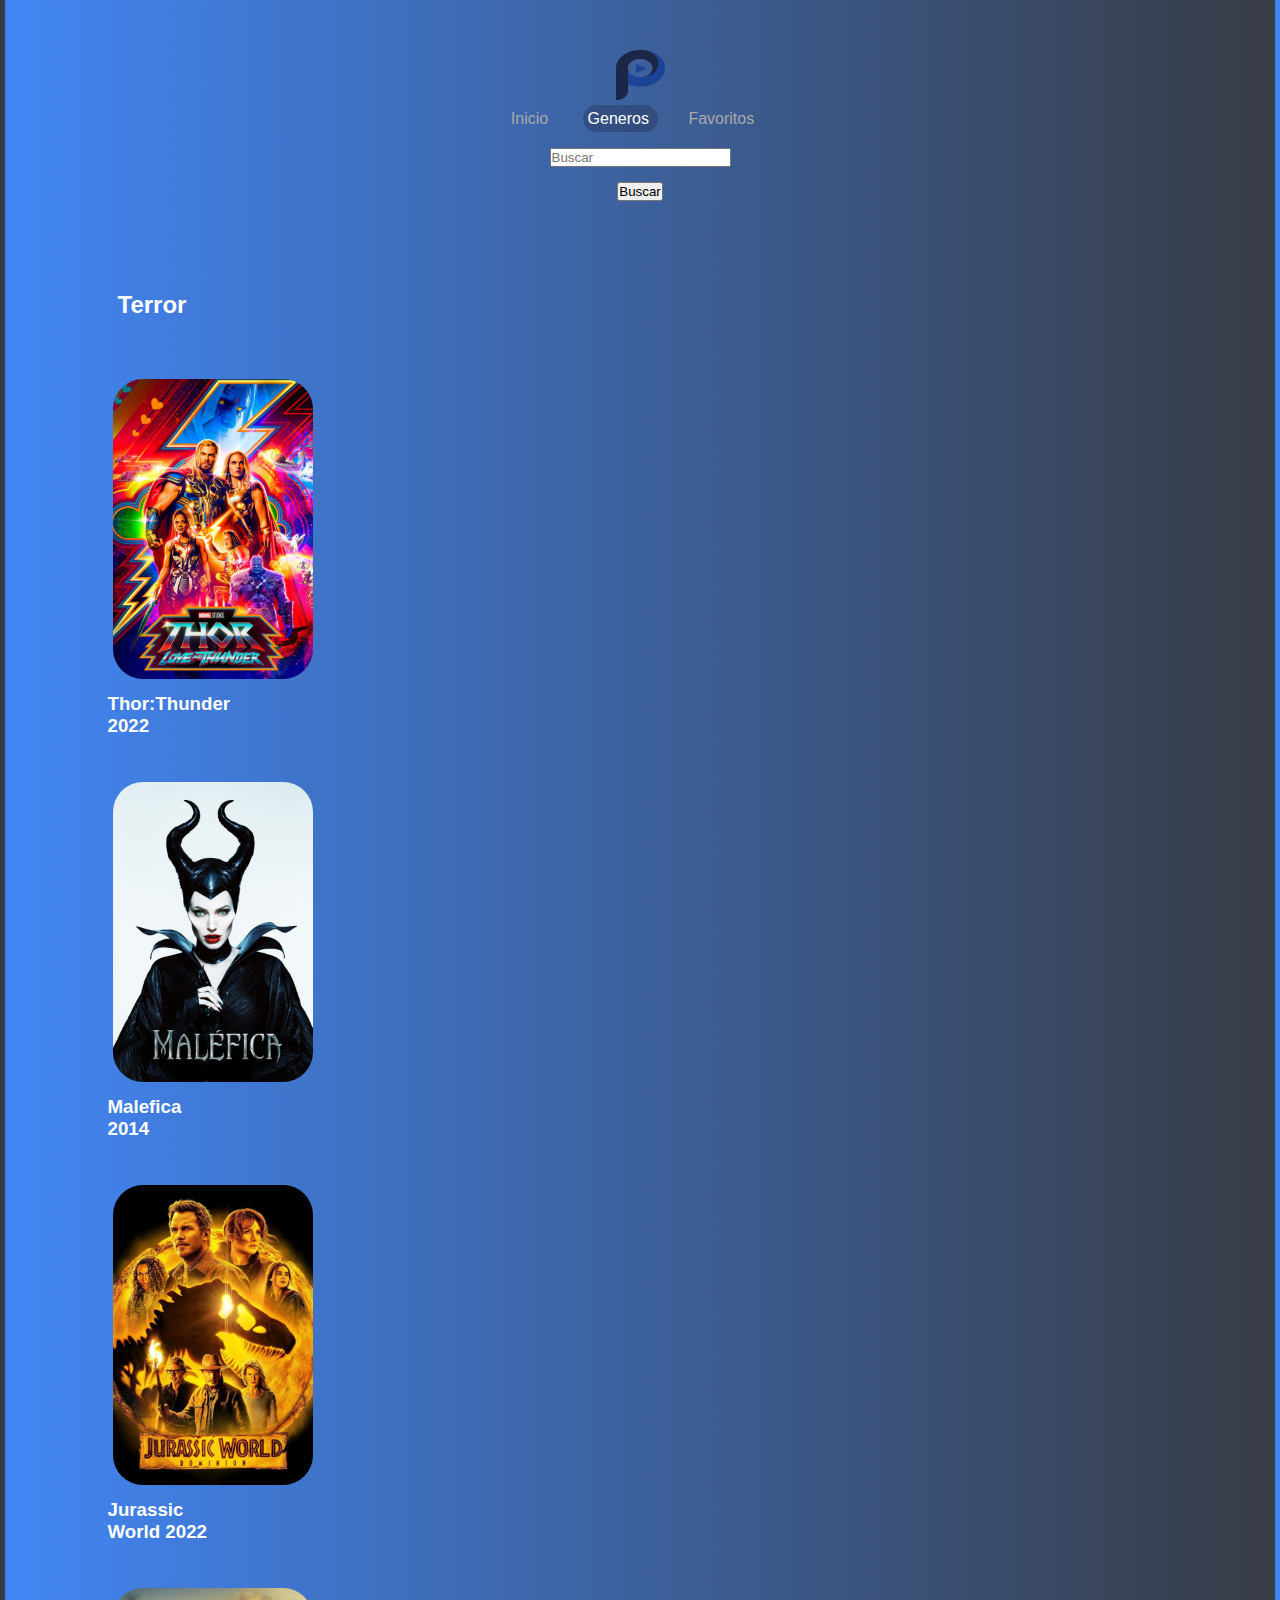
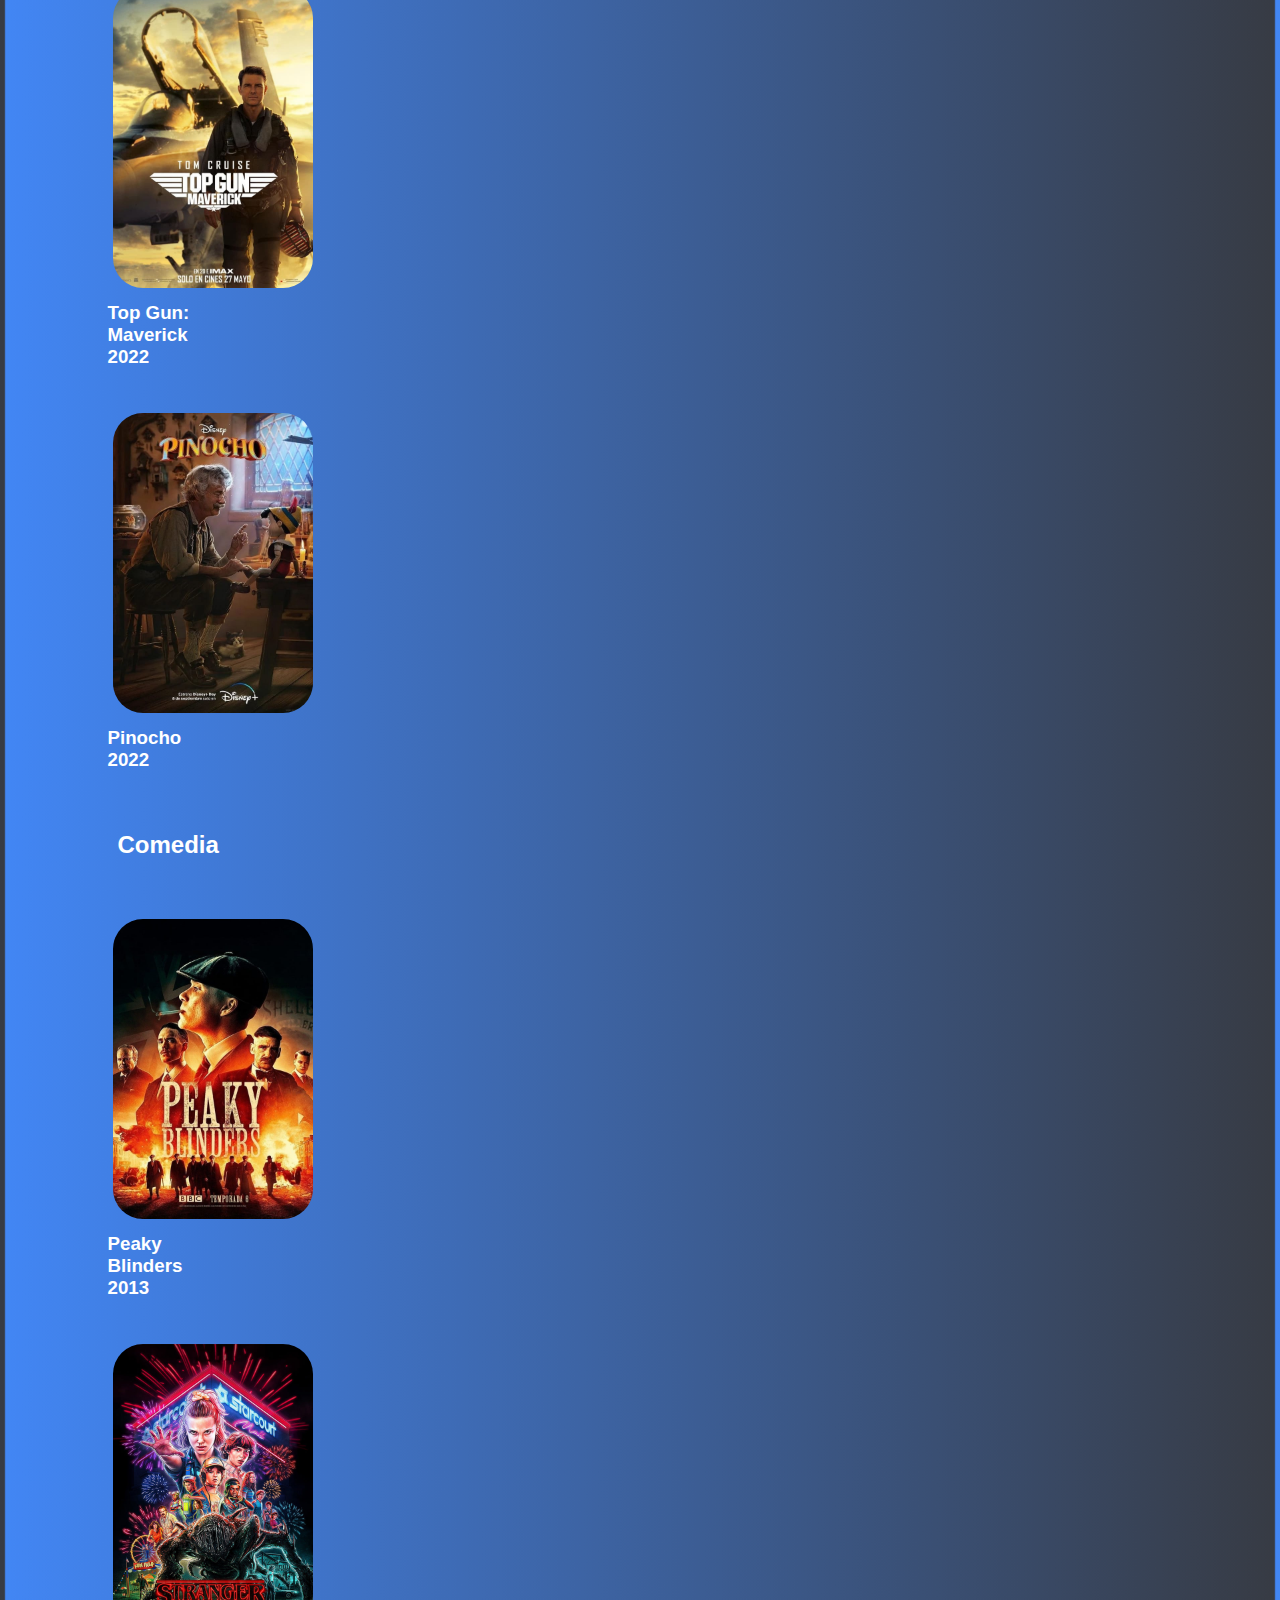
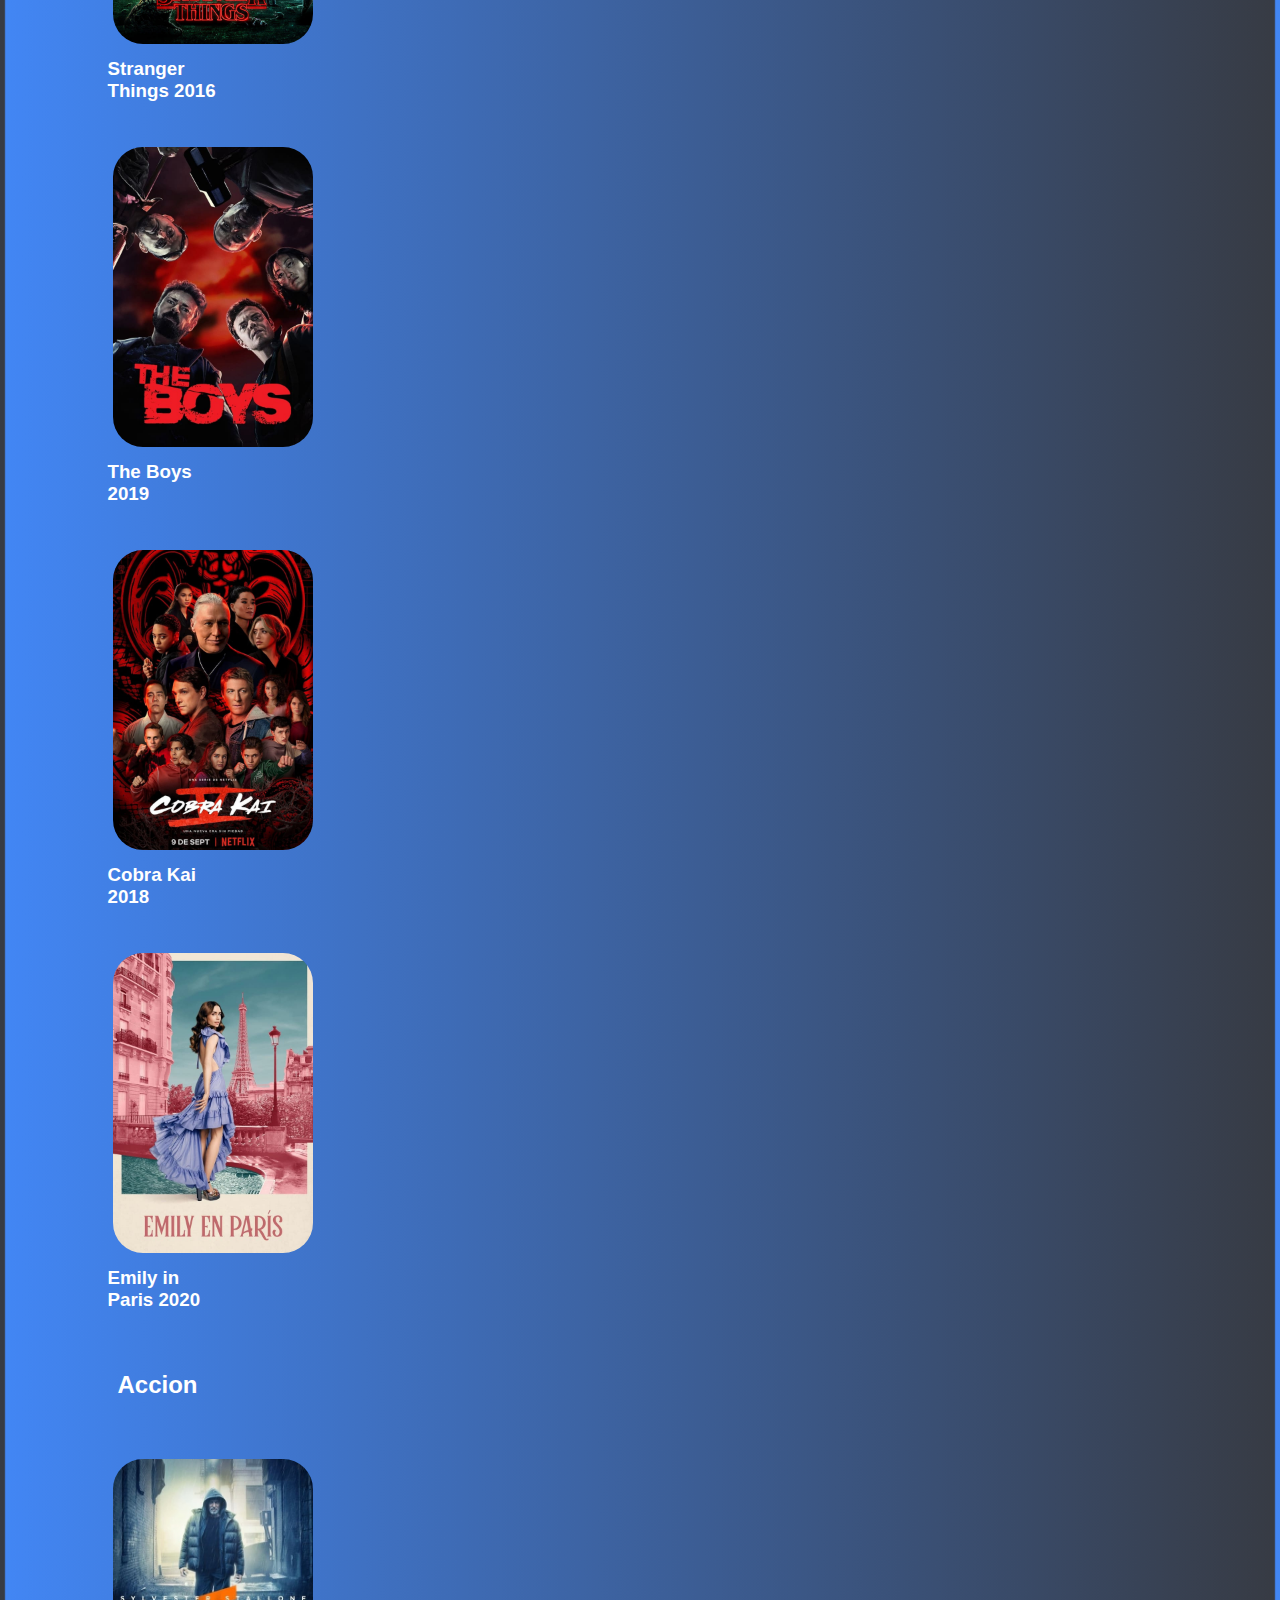
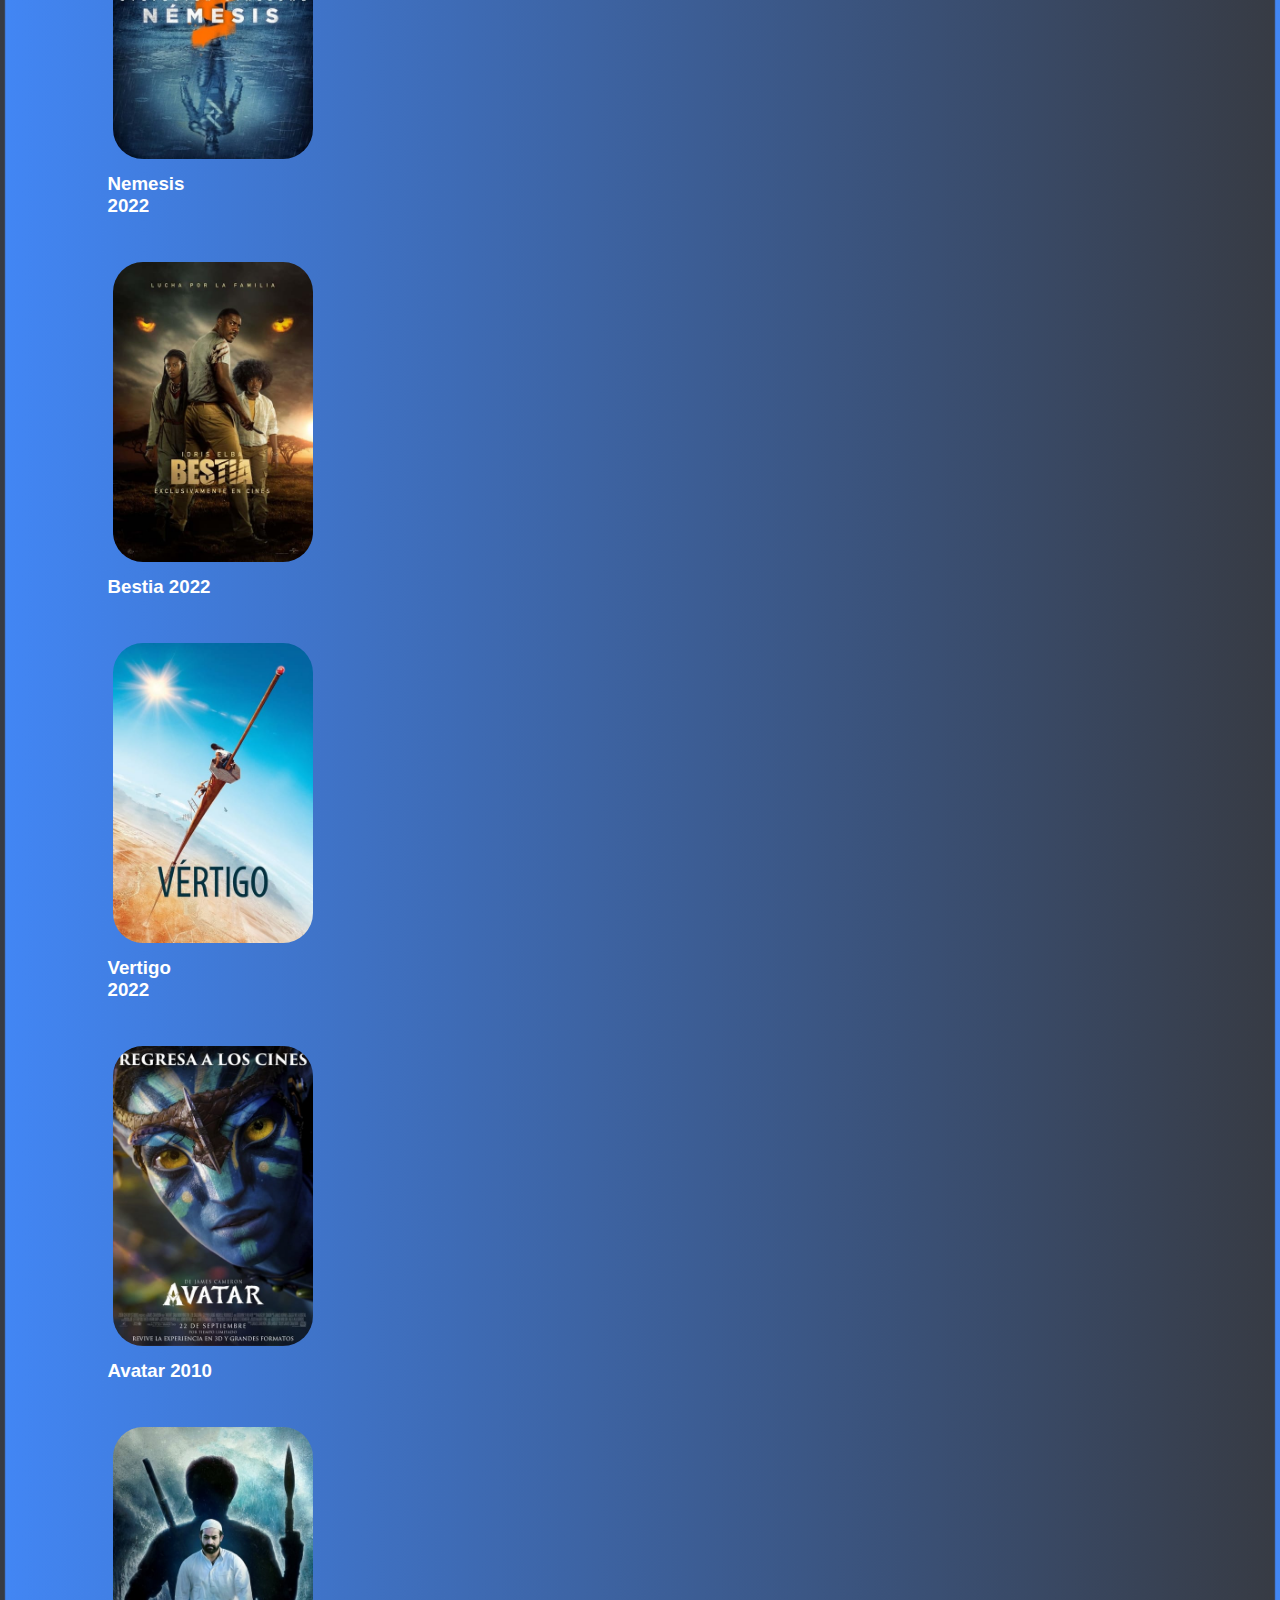
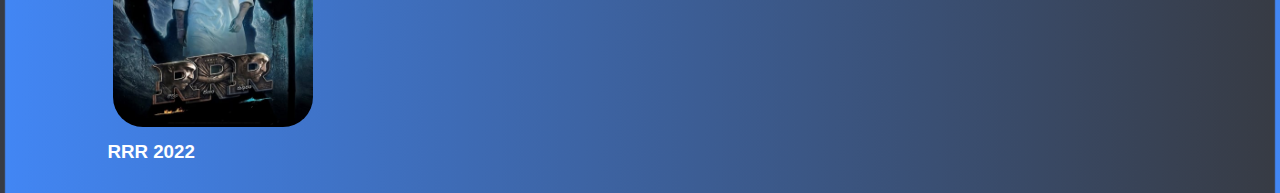
==== detail-genres.html @ beba392a "error en api serie" ====
<!DOCTYPE html>
<html lang="en">

<head>
    <meta charset="UTF-8">
    <meta http-equiv="X-UA-Compatible" content="IE=edge">
    <meta name="viewport" content="width=device-width, initial-scale=1.0">
    <title>Detalle de Generos</title>
    <link rel="stylesheet" href="./CSS/style.css">
</head>

<body>
    <header>
        <div class="contenedor-h-index">
            <img class="logop" src="./img/Logo Pelis Play.png" alt="pe">
            <nav>
                <a href="./index.html"> Inicio</a>
                <a href="./genres.html" class="activo"> Generos </a>
                <a href="./favorite.html"> Favoritos </a>
            </nav>
            <article>
                <form action="search-results.html" method="get">
                    <div>
                        <input type="text" name="busqueda" placeholder="Buscar">
                    </div>
                    <div>
                        <button type="submit">Buscar</button>
                    </div>
                </form>
            </article>
        </div>
    </header>
    <main>
        <div class="contenedor-generos">
            <h2 class="titulos">Terror</h2>
            <section class="cont-listas">
                <article class="item">
                    <a href="./detail-movie.html"> <img src="./img/thor love and thunder.jpeg" alt="Thor"></a>
                    <h3>Thor:Thunder 2022</h3>
                </article>
                <article class="item">
                    <a href="./detail-movie.html"><img src="./img/malefica2.jpeg" alt="Malefica"></a>
                    <h3>Malefica 2014</h3>
                </article>
                <article class="item">
                    <a href="./detail-movie.html"><img src="./img/jurassic world.jpeg" alt="Jurassic World"></a>
                    <h3>Jurassic World 2022</h3>
                </article>
                <article class="item">
                    <a href="./detail-movie.html"><img src="./img/top gun.jpeg" alt="Top Gun: Maverick"></a>
                    <h3>Top Gun: Maverick 2022</h3>
                </article>
                <article class="item">
                    <a href="./detail-movie.html"><img src="./img/pinocho.jpeg" alt="Pinocho"></a>
                    <h3>Pinocho 2022</h3>
                </article>
            </section>
            <h2 class="titulos"> Comedia</h2>
            <section class="cont-listas">
                <article class="item">
                    <a href="./detail-serie.html"><img src="./img/Peaky Blinders.jpeg" alt="Peaky Blinders"></a>
                    <h3>Peaky Blinders 2013</h3>
                </article>
                <article class="item">
                    <a href="./detail-serie.html"><img src="./img/stranger things .jpeg" alt="Stranger Things"></a>
                    <h3>Stranger Things 2016</h3>
                </article>
                <article class="item">
                    <a href="./detail-serie.html"><img src="./img/the boys serie.jpeg" alt="the boys"></a>
                    <h3>The Boys 2019</h3>
                </article>
                <article class="item">
                    <a href="./detail-serie.html"><img src="./img/cobra kai.jpeg" alt="Cobra Kai"></a>
                    <h3>Cobra Kai 2018</h3>
                </article>
                <article class="item">
                    <a href="./detail-serie.html"><img src="./img/emily.jpeg" alt="Emily in Paris"></a>
                    <h3>Emily in Paris 2020</h3>
                </article>
            </section>
            <h2 class="titulos"> Accion</h2>
            <section class="cont-listas">
                <article class="item">
                    <a href="./detail-movie.html"><img src="./img/nemesis.jpeg" alt="Nemesis"></a>
                    <h3>Nemesis 2022</h3>
                </article>
                <article class="item">
                    <a href="./detail-movie.html"><img src="./img/bestia.jpeg" alt="Bestia"></a>
                    <h3>Bestia 2022</h3>
                </article>
                <article class="item">
                    <a href="./detail-movie.html"><img src="./img/vertigo.jpeg" alt="Vertigo"></a>
                    <h3>Vertigo 2022</h3>
                </article>
                <article class="item">
                    <a href="./detail-movie.html"><img src="./img/avatar.jpeg" alt="Avatar"></a>
                    <h3>Avatar 2010</h3>
                </article>
                <article class="item">
                    <a href="./detail-movie.html"><img src="./img/rrr.jpeg" alt="RRR"></a>
                    <h3>RRR 2022</h3>
                </article>
            </section>
        </div>
    </main>

    <script src="./js/detail-genres.js"></script>
</body>

</html>
---- CSS/style.css ----
*{
    margin: 5px;
    padding: 0;
    box-sizing: border-box;
}

/* HEADER*/

header .contenedor-h-index{
    flex-direction: column;
    text-align: center;
}
header{
    padding: 30px 0;
}

header .contenedor-h-index{
    display: flex;
    justify-content: space-between;
    align-items: center;
}


header .logop{
    height: 50px;
    width: 49px;
    border-radius: 0%;
}

header nav a{
    color: #AAA;
    text-decoration: none;
    margin-right: 20px;
    padding: 5px;
    transition: all 300ms;
}

header nav a:hover,
header nav a.activo{
    color: #FFF;
    background-color: rgba(25, 25, 48, 0.274);
    border-radius: 100px;
}

/*BODY/MAIN*/

body{
    background: #373B44; 
    background: -webkit-linear-gradient(to right, #4286f4, #373B44);  
    background: linear-gradient(to right, #4286f4, #373B44); 
    font-family: 'Open Sans', sans-serif;

}



.ver_mas{
    color: white;
    text-decoration: none;
}
/*BODY, SELECCIÓN DE PELÍCULAS y SERIES*/

.contenedor-cartelera{
    width: 90%;
    margin: auto;
}
.cont-listas_series{
    display:  flex;
    justify-content: space-around;
    align-items: center;
    height: 650px;
    width: 96%;  
}
.cont-listas_pelis{
    display:  flex;
    justify-content: space-around;
    align-items: center;
    height: 650px;
    width: 96%;  
}
.cont-listas_latest{
    display:  flex;
    justify-content: space-around;
    align-items: center;
    height: 650px;
    width: 96%;  
}
.titulos{
    color: white ;
    padding: 35px;
    text-decoration: none;
}

.item{
    padding: 15px;
    width: 150px;
    transition: all 300ms;
}
.item:hover{
    transform: scale(1.15);
}
img{
    width: 200px;
    border-radius: 30px;
}
h3{
    color: white;


  }

p{
    color: white;
    text-align: start;
    font-family:'Open Sans', sans-serif; 
    text-decoration: none;
}

/*RESULTADOS DE BUSQUEDA HTML*/

.resultado-busqueda{
    display: flex;
    flex-direction: column;
    align-items: center;
    justify-content: center;
    align-self: center;
    background-color: rgba(170, 170, 170, 0.393);
    padding: 100px;
    margin: 0px;
    border-radius: 100px;
    color: white;
}

/*GÉNEROS HTML*/

.generosPadre{
    display: flex;
    margin: 0px;
    justify-content: center;
    align-items: center;
    padding: 50px;
}
   
.generosPadre .generos{
    display: flex;
    flex-direction: column;
    align-items: center;
    justify-content: center;
    align-self: center;
    background-color: rgba(170, 170, 170, 0.393);
    padding: 100px;
    margin: 0px;
    border-radius: 100px;
    font-weight: normal;
    font-size: 45px;
    height: 100vh;
    width: 95%;
}
  
.genero-item{
    display: flex;
    align-items: center;
    justify-content: center;
    text-decoration: none;
    color: white;
}
  
.main-generos{
    background-image: url("../img/joker.jpg");
    background-repeat: no-repeat;
    background-position:center;
    background-size: cover;
    margin: 0px;
}

/*GÉNEROS DETAIL HTML*/

.contenedor-agregados-recientemente {
    width: 90%;
    margin: auto;
}

/*FAVORITOS*/

.contenedor-generos{
    width: 90%;
    margin: auto;
}

/*SERIES Y PELICULAS (DETAIL)*/

.main-serie{
    background-color: linear-gradient(to right, #4286f4, #373B44);
    background-repeat: no-repeat;
    background-position: center;
    background-size: cover;
    height: 100vh;    
}

.main-movie{
    background-color: linear-gradient(to right, #4286f4, #373B44);
    background-repeat: no-repeat;
    background-position: center;
    background-size: cover;
    height: 100vh;
}

.cont-detail{
    display: flex;
    justify-content: center;
    align-items: center;
    padding: 100px;
    margin: 10px;
    font-family: 'Open Sans', sans-serif;
    color: #FFF;
    text-align: left;
}

.cont-detail .item-detail {
    display: flex;
    flex-direction: column;
    align-items: center;
    justify-content: center;
    align-self: center;
    background-color: rgba(170, 170, 170, 0.393);
    padding: 100px;
    margin: 0px;
    border-radius: 100px;
}

.genero-en-detail{
    color: white;
    text-decoration: none;
}

.boton-fav{
    background:  rgba(28, 127, 51, 0.288);
    border: none;
    border-radius: 15px;
    padding: 15px 30px;
    color: white;
    margin-right: 20px;
    cursor: pointer;
    font-size: 18px;

}
.boton-fav:hover{
    background-color:blue;
}
.boton-fav i{
    margin-right: 20px;
}

/* footer */

footer{
    
    font-family: 'Open Sans', sans-serif;
    color: black;
    font-size: 15px;
    display: flex;
    flex-wrap: wrap;
    flex-direction: row;
    justify-content: space-between;
}
footer .dataBase img {
    width: 30%;
    padding-bottom: 20px;
}


/* medida queries */

@media screen and (max-width: 800px){
    header .logo{
        margin-bottom: 20px;
        font-size: 50px;
    }
    .cont-listas{
        display: block;
        height: auto;

    }
}
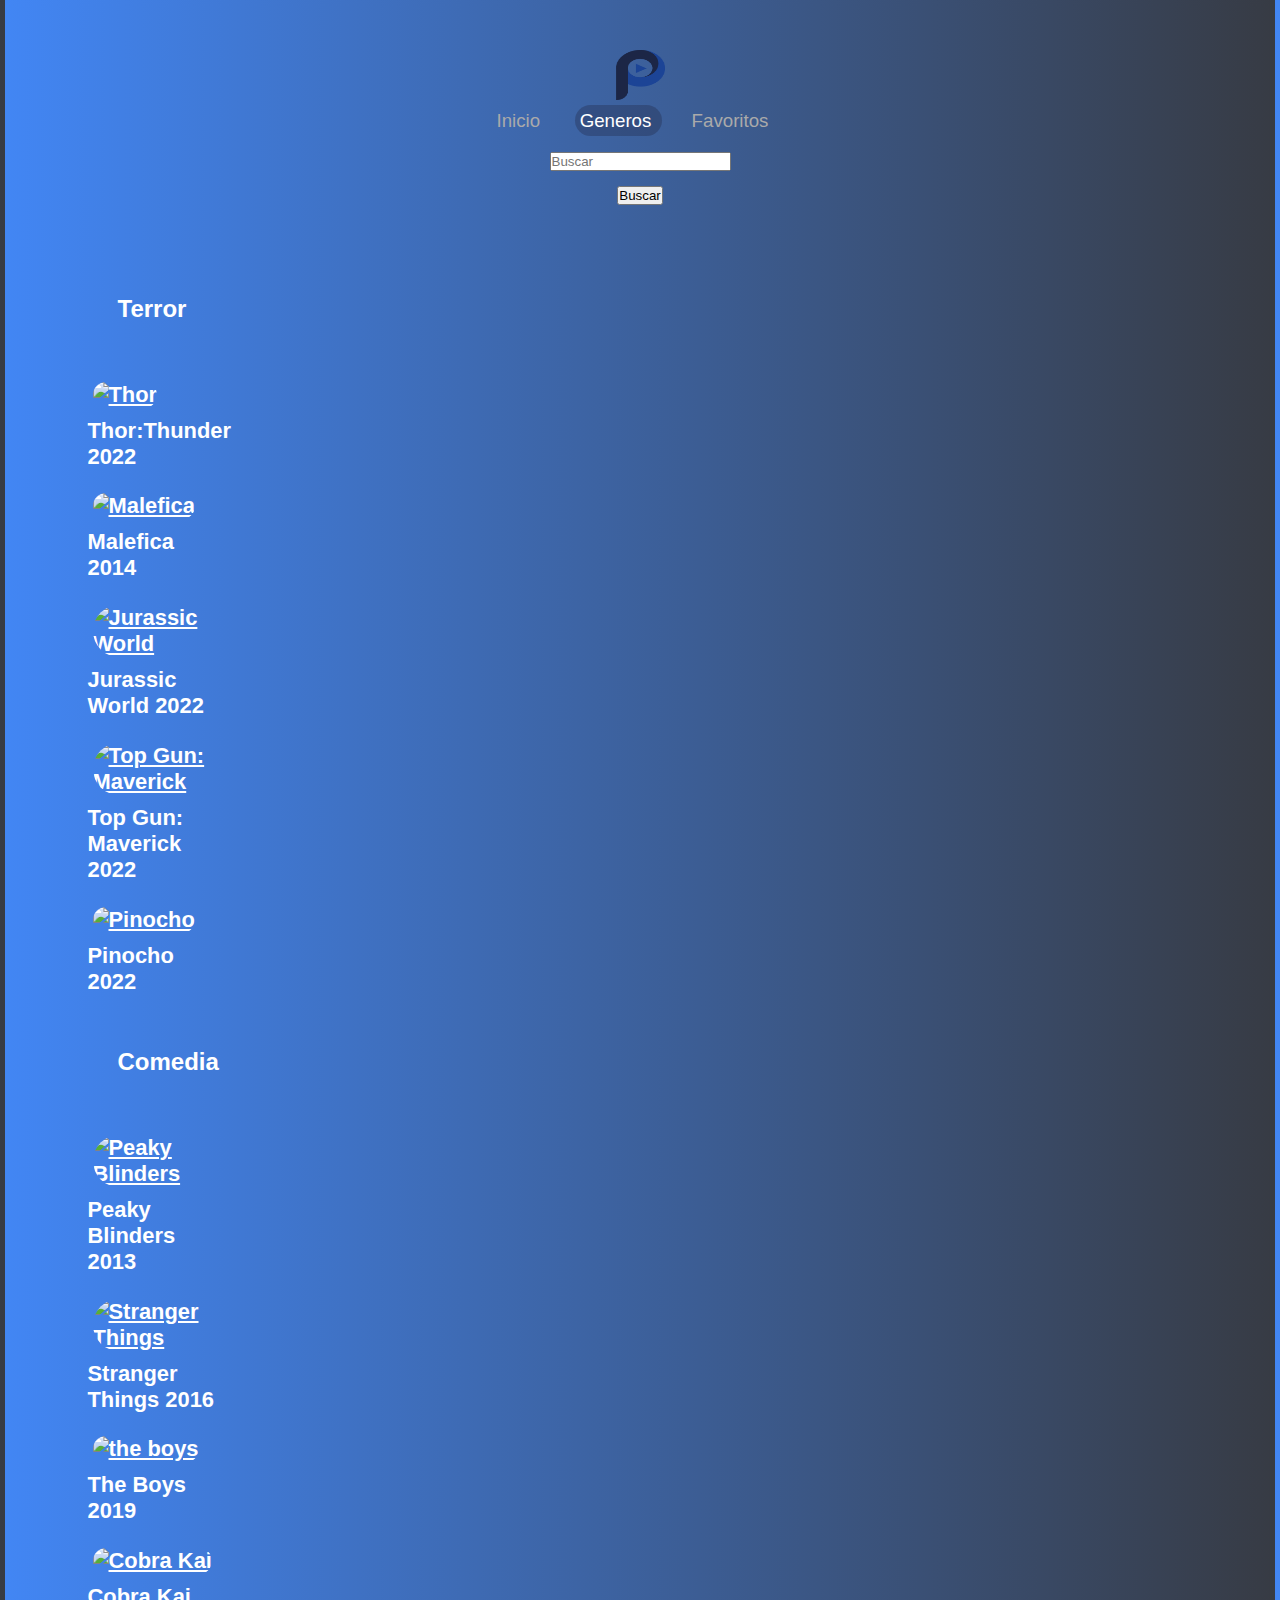
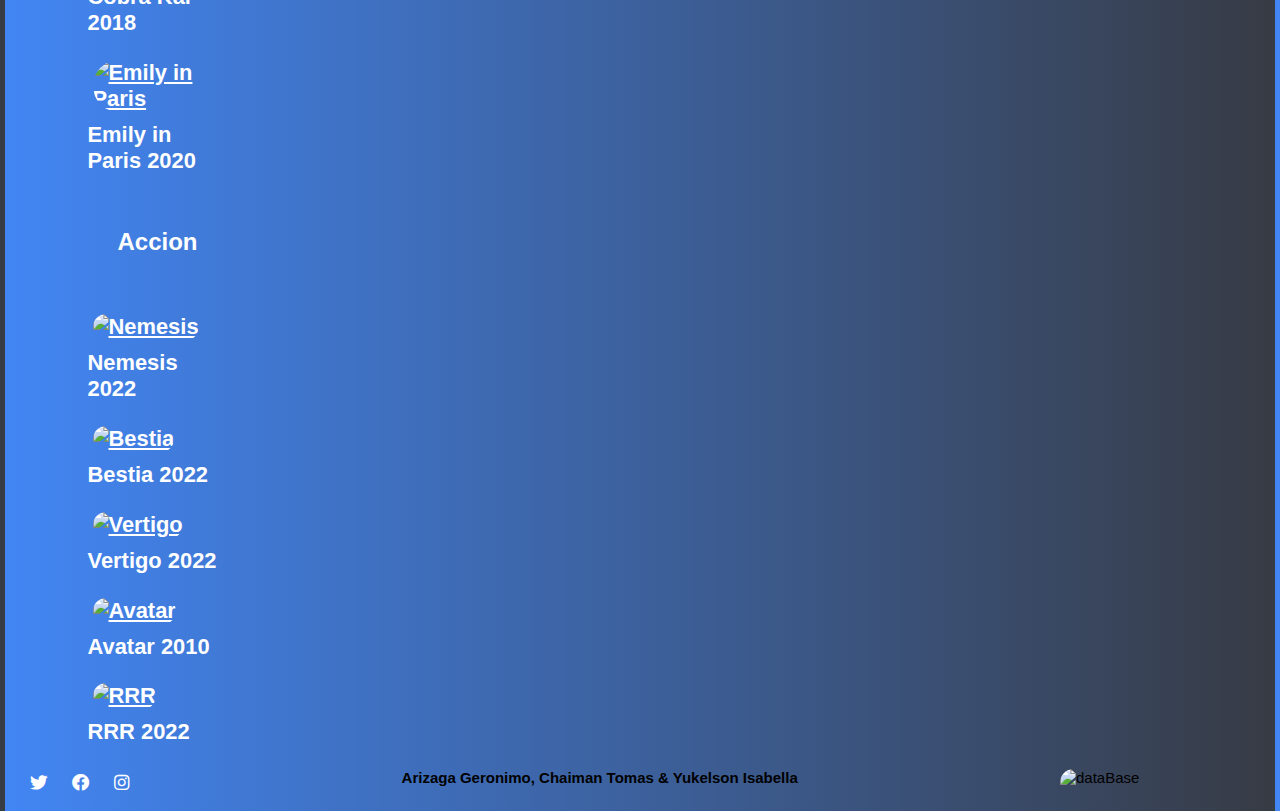
==== commit 835e6a04: "footers terminados" ====
--- a/detail-genres.html
+++ b/detail-genres.html
@@ -7,6 +7,9 @@
     <meta name="viewport" content="width=device-width, initial-scale=1.0">
     <title>Detalle de Generos</title>
     <link rel="stylesheet" href="./CSS/style.css">
+     <!-- FONTAWESOME -->
+     <link rel="stylesheet" href="https://cdnjs.cloudflare.com/ajax/libs/font-awesome/5.15.4/css/all.min.css"
+     crossorigin="anonymous" />
 </head>
 
 <body>
@@ -19,9 +22,9 @@
                 <a href="./favorite.html"> Favoritos </a>
             </nav>
             <article>
-                <form action="search-results.html" method="get">
+                <form id="form" action="search-results.html" method="get">
                     <div>
-                        <input type="text" name="busqueda" placeholder="Buscar">
+                        <input type="text" name="busqueda" id="palabraPelicula" placeholder="Buscar" id="SearchBar">
                     </div>
                     <div>
                         <button type="submit">Buscar</button>
@@ -103,7 +106,21 @@
             </section>
         </div>
     </main>
-
+    <footer>
+        <ul>
+            <a href="https://twitter.com/NetflixES"
+              ><i class="fab fa-twitter"></i></a>
+            <a
+              href="https://www.facebook.com/NetflixArg/?brand_redir=268372269857888"
+              ><i class="fab fa-facebook"></i></a>
+            <a href="https://www.instagram.com/netflix/"
+              ><i class="fab fa-instagram"></i
+            ></a>
+              </ul>
+        <h4><strong> Arizaga Geronimo, Chaiman Tomas & Yukelson Isabella </strong></h4>
+        <img src="https://www.themoviedb.org/assets/2/v4/logos/v2/blue_short-8e7b30f73a4020692ccca9c88bafe5dcb6f8a62a4c6bc55cd9ba82bb2cd95f6c.svg"
+            alt="dataBase">
+    </footer>
     <script src="./js/detail-genres.js"></script>
 </body>
 
--- a/CSS/style.css
+++ b/CSS/style.css
@@ -54,6 +54,7 @@
 
 
 
+
 .ver_mas{
     color: white;
     text-decoration: none;
@@ -91,11 +92,28 @@
     text-decoration: none;
 }
 
-.item{
-    padding: 15px;
+ .item{
+    /* padding: 15px; */
     width: 150px;
     transition: all 300ms;
-}
+    display: block;
+    font-size: 1.17em;
+    margin-block-start: 1em;
+    margin-block-end: 1em;
+    margin-inline-start: 0px;
+    margin-inline-end: 0px;
+    font-weight: bold;
+}
+a {
+    color: white;
+    font-size: 1.17em;
+    margin-block-start: 1em;
+    margin-block-end: 1em;
+}
+
+
+
+
 .item:hover{
     transform: scale(1.15);
 }
@@ -193,8 +211,7 @@
     background-color: linear-gradient(to right, #4286f4, #373B44);
     background-repeat: no-repeat;
     background-position: center;
-    background-size: cover;
-    height: 100vh;    
+    background-size: cover;   
 }
 
 .main-movie{
@@ -202,7 +219,6 @@
     background-repeat: no-repeat;
     background-position: center;
     background-size: cover;
-    height: 100vh;
 }
 
 .cont-detail{
@@ -244,11 +260,65 @@
     font-size: 18px;
 
 }
+
+button.btn-recomendaciones {
+    background-color: rgba;
+    background: rgba(28, 127, 51, 0.288);
+    border: none;
+    border-radius: 15px;
+    padding: 15px 30px;
+    color: white;
+    margin-right: 20px;
+    cursor: pointer;
+    font-size: 18px;
+}
+
+.mostrar {
+    display: flex;
+    justify-content: center;
+    align-items: center;
+
+}
+
+.recomendaciones li {
+    width: 10vw;
+    list-style: none;
+}
+
+.recomendaciones li img {
+    width: 100%;
+    height: 100%;
+    object-fit: cover;
+    border-radius: 10px;
+}
+
+.ocultar {
+    display: none;
+}
+
+
+
+
 .boton-fav:hover{
     background-color:blue;
 }
 .boton-fav i{
     margin-right: 20px;
+}
+
+.botonSimil{
+    background: rgba(28, 127, 51, 0.288);
+    border: none;
+    border-radius: 15px;
+    padding: 15px 30px;
+    color: white;
+    margin-right: 20px;
+    cursor: pointer;
+    font-size: 18px;
+}
+
+.botonSimil:hover{
+    background-color:blue;
 }
 
 /* footer */
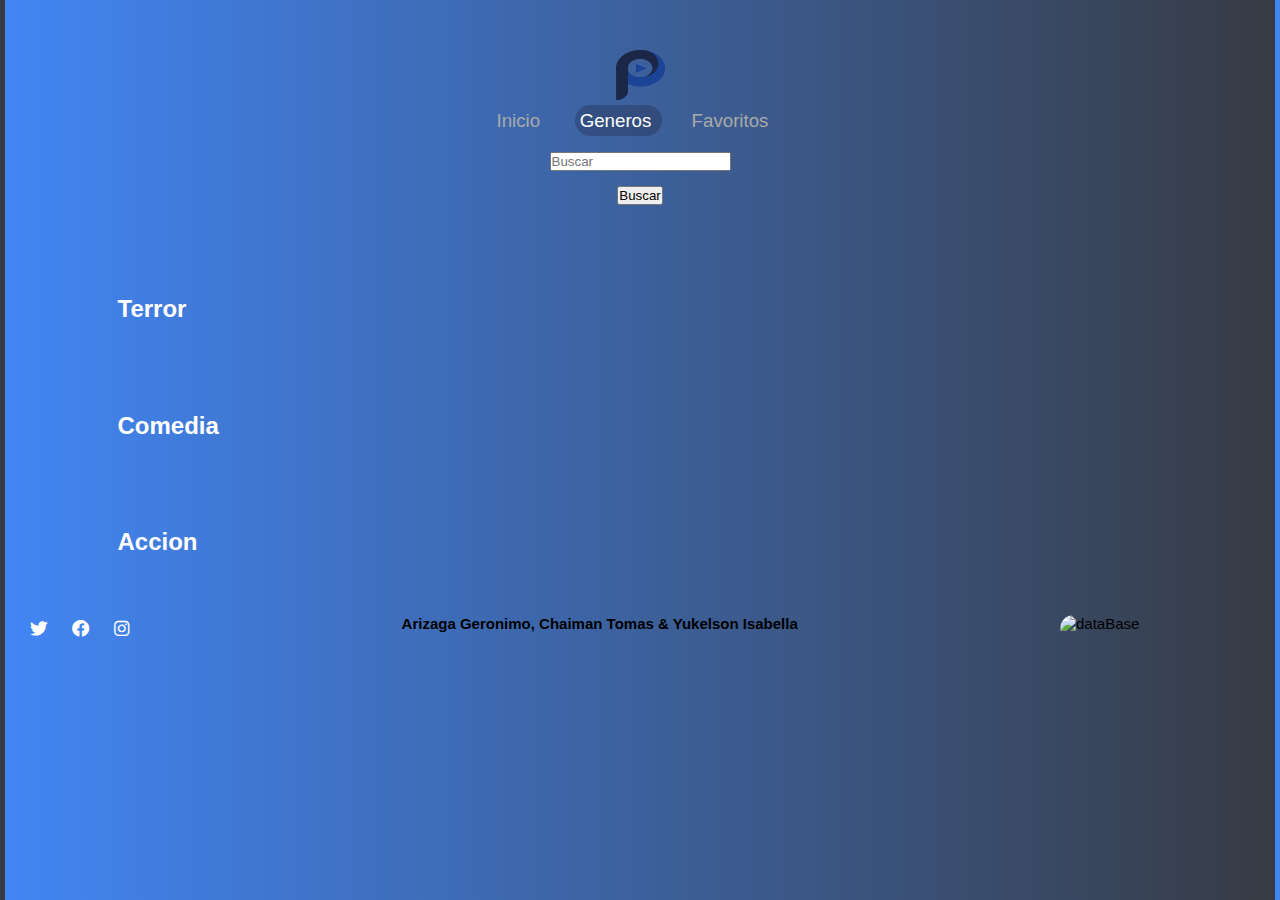
==== commit c03430dd: "genros listos" ====
--- a/detail-genres.html
+++ b/detail-genres.html
@@ -38,70 +38,55 @@
             <h2 class="titulos">Terror</h2>
             <section class="cont-listas">
                 <article class="item">
-                    <a href="./detail-movie.html"> <img src="./img/thor love and thunder.jpeg" alt="Thor"></a>
-                    <h3>Thor:Thunder 2022</h3>
+                 
                 </article>
                 <article class="item">
-                    <a href="./detail-movie.html"><img src="./img/malefica2.jpeg" alt="Malefica"></a>
-                    <h3>Malefica 2014</h3>
+                 
                 </article>
                 <article class="item">
-                    <a href="./detail-movie.html"><img src="./img/jurassic world.jpeg" alt="Jurassic World"></a>
-                    <h3>Jurassic World 2022</h3>
+                
                 </article>
                 <article class="item">
-                    <a href="./detail-movie.html"><img src="./img/top gun.jpeg" alt="Top Gun: Maverick"></a>
-                    <h3>Top Gun: Maverick 2022</h3>
+                 
                 </article>
                 <article class="item">
-                    <a href="./detail-movie.html"><img src="./img/pinocho.jpeg" alt="Pinocho"></a>
-                    <h3>Pinocho 2022</h3>
+              
                 </article>
             </section>
             <h2 class="titulos"> Comedia</h2>
             <section class="cont-listas">
                 <article class="item">
-                    <a href="./detail-serie.html"><img src="./img/Peaky Blinders.jpeg" alt="Peaky Blinders"></a>
-                    <h3>Peaky Blinders 2013</h3>
+                  
                 </article>
                 <article class="item">
-                    <a href="./detail-serie.html"><img src="./img/stranger things .jpeg" alt="Stranger Things"></a>
-                    <h3>Stranger Things 2016</h3>
+                    
                 </article>
                 <article class="item">
-                    <a href="./detail-serie.html"><img src="./img/the boys serie.jpeg" alt="the boys"></a>
-                    <h3>The Boys 2019</h3>
+                    
                 </article>
                 <article class="item">
-                    <a href="./detail-serie.html"><img src="./img/cobra kai.jpeg" alt="Cobra Kai"></a>
-                    <h3>Cobra Kai 2018</h3>
+                    
                 </article>
                 <article class="item">
-                    <a href="./detail-serie.html"><img src="./img/emily.jpeg" alt="Emily in Paris"></a>
-                    <h3>Emily in Paris 2020</h3>
+                    
                 </article>
             </section>
             <h2 class="titulos"> Accion</h2>
             <section class="cont-listas">
                 <article class="item">
-                    <a href="./detail-movie.html"><img src="./img/nemesis.jpeg" alt="Nemesis"></a>
-                    <h3>Nemesis 2022</h3>
+                    
                 </article>
                 <article class="item">
-                    <a href="./detail-movie.html"><img src="./img/bestia.jpeg" alt="Bestia"></a>
-                    <h3>Bestia 2022</h3>
+                    
                 </article>
                 <article class="item">
-                    <a href="./detail-movie.html"><img src="./img/vertigo.jpeg" alt="Vertigo"></a>
-                    <h3>Vertigo 2022</h3>
+                    
                 </article>
                 <article class="item">
-                    <a href="./detail-movie.html"><img src="./img/avatar.jpeg" alt="Avatar"></a>
-                    <h3>Avatar 2010</h3>
+                    
                 </article>
                 <article class="item">
-                    <a href="./detail-movie.html"><img src="./img/rrr.jpeg" alt="RRR"></a>
-                    <h3>RRR 2022</h3>
+                    
                 </article>
             </section>
         </div>
--- a/CSS/style.css
+++ b/CSS/style.css
@@ -157,6 +157,7 @@
     justify-content: center;
     align-items: center;
     padding: 50px;
+    flex-wrap: wrap;
 }
    
 .generosPadre .generos{
@@ -165,26 +166,24 @@
     align-items: center;
     justify-content: center;
     align-self: center;
-    background-color: rgba(170, 170, 170, 0.393);
-    padding: 100px;
-    margin: 0px;
-    border-radius: 100px;
-    font-weight: normal;
-    font-size: 45px;
-    height: 100vh;
-    width: 95%;
-}
   
-.genero-item{
-    display: flex;
-    align-items: center;
-    justify-content: center;
-    text-decoration: none;
-    color: white;
-}
+ }
+ .generoa{
+ color: white;
+  background-color: rgba(170, 170, 170, 0.393);
+ padding: 70px;
+ margin: 10%;
+ border-radius: 100px;
+ font-weight: normal;
+ font-size: 45px;
+ align-items: center;
+ justify-content: center;
+ text-decoration: none;
+ }
+
   
 .main-generos{
-    background-image: url("../img/joker.jpg");
+    background-image: url("");
     background-repeat: no-repeat;
     background-position:center;
     background-size: cover;
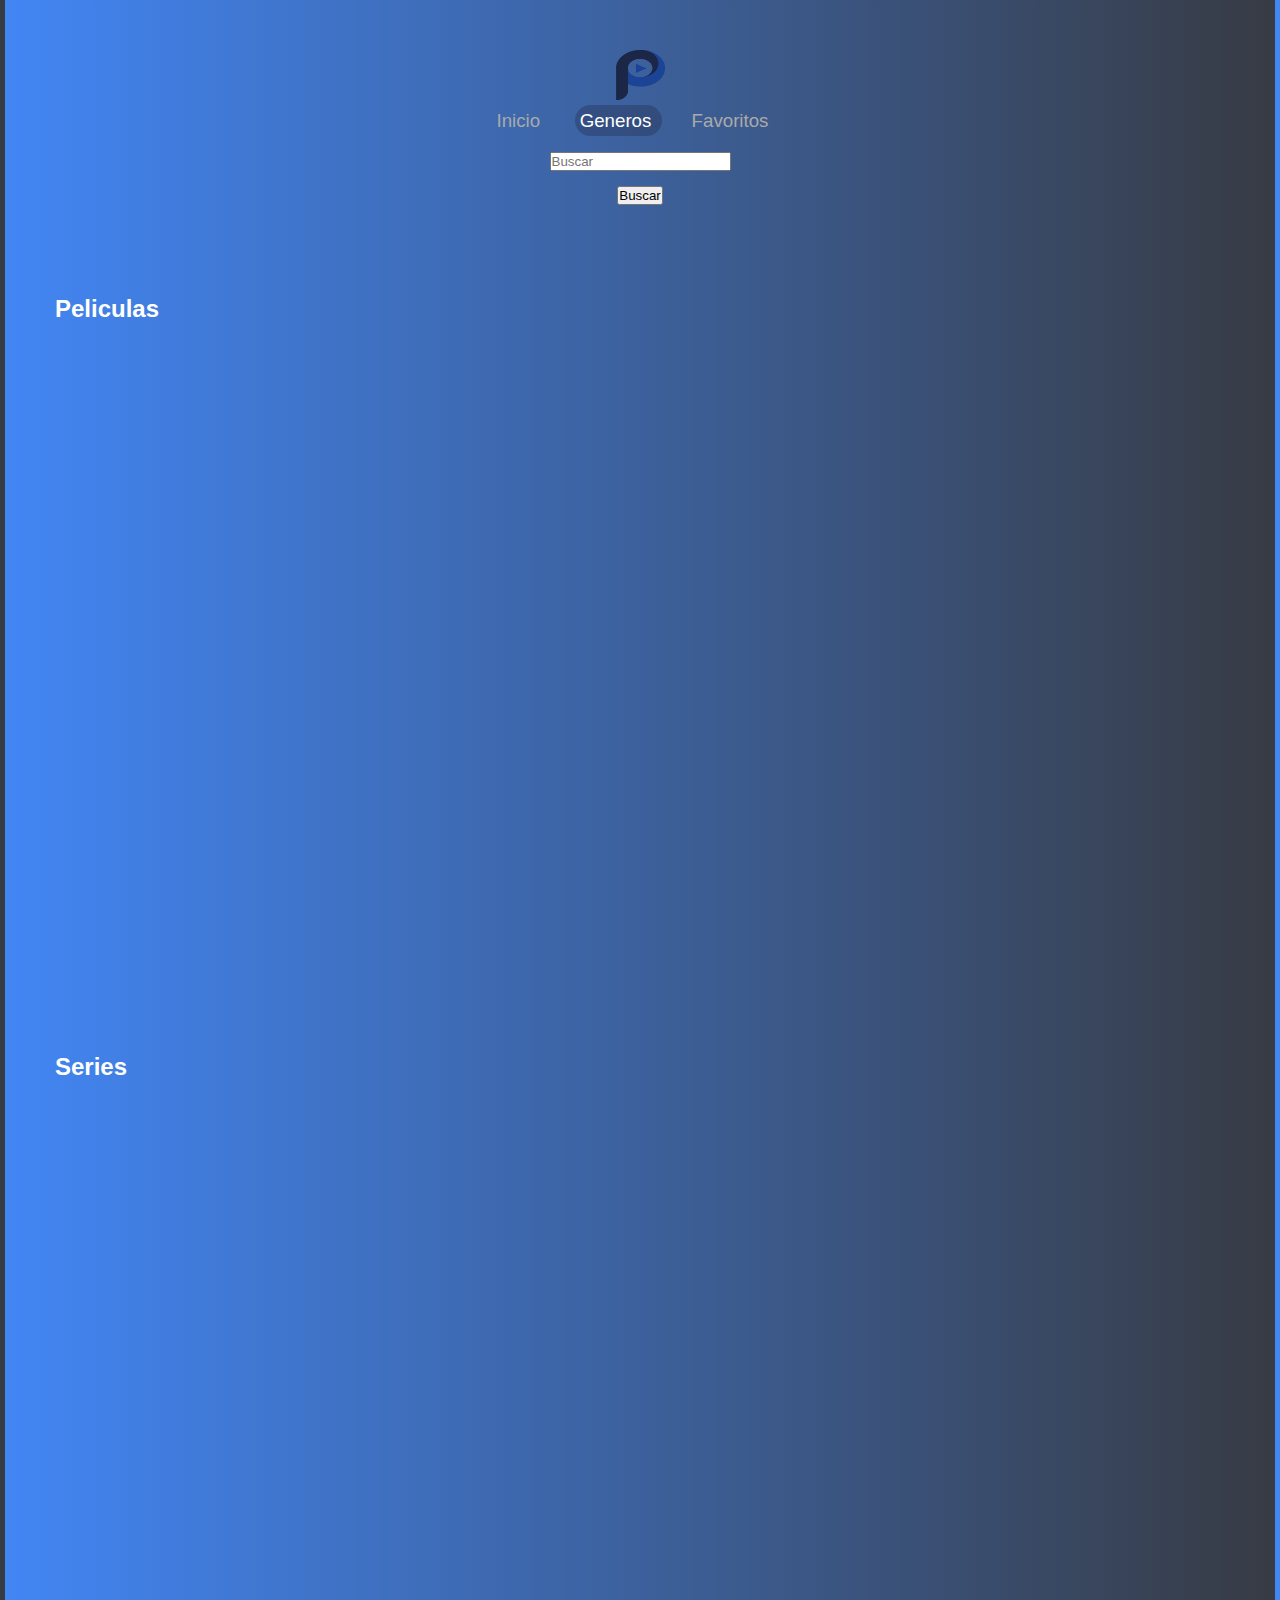
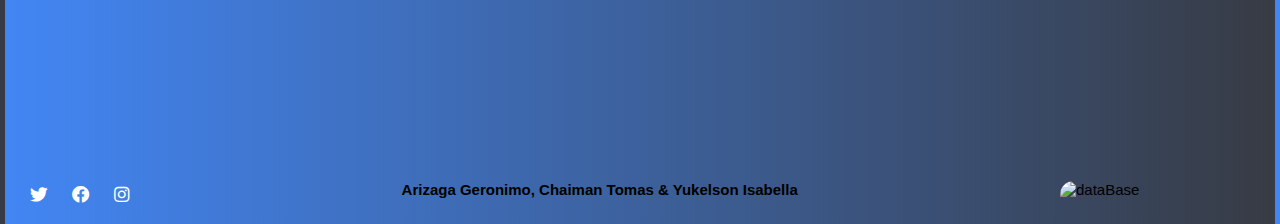
==== commit 7cf4598a: "detail hecho" ====
--- a/detail-genres.html
+++ b/detail-genres.html
@@ -34,62 +34,13 @@
         </div>
     </header>
     <main>
-        <div class="contenedor-generos">
-            <h2 class="titulos">Terror</h2>
-            <section class="cont-listas">
-                <article class="item">
-                 
-                </article>
-                <article class="item">
-                 
-                </article>
-                <article class="item">
-                
-                </article>
-                <article class="item">
-                 
-                </article>
-                <article class="item">
-              
-                </article>
-            </section>
-            <h2 class="titulos"> Comedia</h2>
-            <section class="cont-listas">
-                <article class="item">
-                  
-                </article>
-                <article class="item">
-                    
-                </article>
-                <article class="item">
-                    
-                </article>
-                <article class="item">
-                    
-                </article>
-                <article class="item">
-                    
-                </article>
-            </section>
-            <h2 class="titulos"> Accion</h2>
-            <section class="cont-listas">
-                <article class="item">
-                    
-                </article>
-                <article class="item">
-                    
-                </article>
-                <article class="item">
-                    
-                </article>
-                <article class="item">
-                    
-                </article>
-                <article class="item">
-                    
-                </article>
-            </section>
-        </div>
+        <h2 class="titulos">Peliculas</h2>
+        <section class="cont-listasPelis">
+        </section>   
+        <h2 class="titulos">Series</h2>
+        <section class="cont-listasSeries">
+
+        </section>
     </main>
     <footer>
         <ul>
@@ -107,6 +58,7 @@
             alt="dataBase">
     </footer>
     <script src="./js/detail-genres.js"></script>
+    <script src="./js/buscador.js"></script>
 </body>
 
 </html>--- a/CSS/style.css
+++ b/CSS/style.css
@@ -109,6 +109,7 @@
     font-size: 1.17em;
     margin-block-start: 1em;
     margin-block-end: 1em;
+    text-decoration: none;
 }
 
 
@@ -123,6 +124,7 @@
 }
 h3{
     color: white;
+    text-decoration: none;
 
 
   }
@@ -189,6 +191,23 @@
     background-size: cover;
     margin: 0px;
 }
+.generosSeries{
+    display: flex;
+    margin: 0px;
+    justify-content: center;
+    align-items: center;
+    padding: 50px;
+    flex-wrap: wrap;
+}
+   
+.generosSeries .generos{
+    display: flex;
+    flex-direction: column;
+    align-items: center;
+    justify-content: center;
+    align-self: center;
+  
+ }
 
 /*GÉNEROS DETAIL HTML*/
 
@@ -196,7 +215,20 @@
     width: 90%;
     margin: auto;
 }
-
+.cont-listasSeries{
+    display:  flex;
+    justify-content: space-around;
+    align-items: center;
+    height: 650px;
+    width: 96%;  
+}
+.cont-listasPelis{
+    display:  flex;
+    justify-content: space-around;
+    align-items: center;
+    height: 650px;
+    width: 96%;  
+}
 /*FAVORITOS*/
 
 .contenedor-generos{
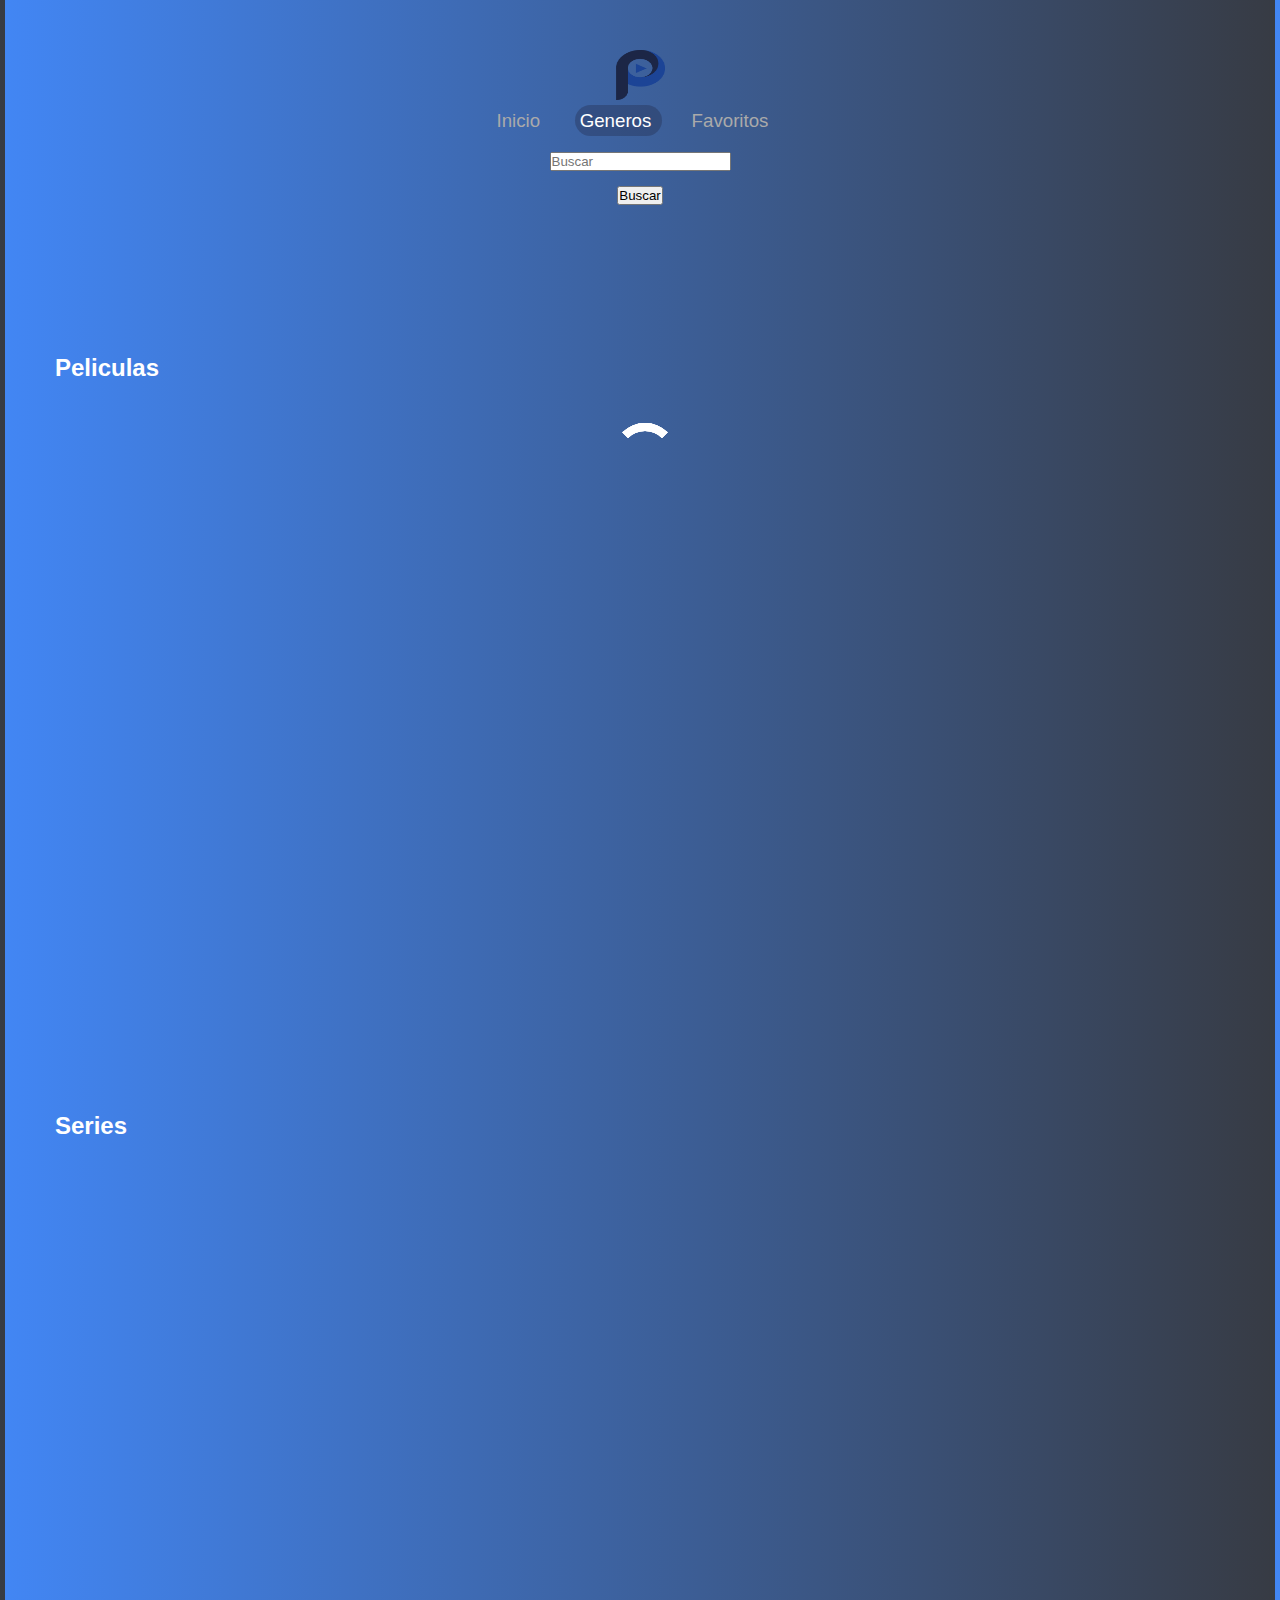
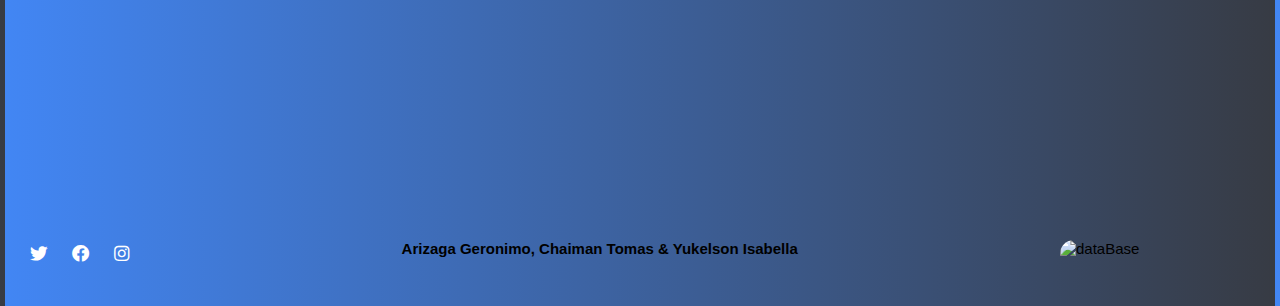
==== commit 40a59d58: "loader" ====
--- a/detail-genres.html
+++ b/detail-genres.html
@@ -24,7 +24,7 @@
             <article>
                 <form id="form" action="search-results.html" method="get">
                     <div>
-                        <input type="text" name="busqueda" id="palabraPelicula" placeholder="Buscar" id="SearchBar">
+                        <input type="text" name="busqueda" class="input" placeholder="Buscar" value="">
                     </div>
                     <div>
                         <button type="submit">Buscar</button>
@@ -33,6 +33,8 @@
             </article>
         </div>
     </header>
+    <br><br><br<b><br<br><br>
+        <div class="lds-ring loader" id="loader"><div></div><div></div><div></div><div></div></div>
     <main>
         <h2 class="titulos">Peliculas</h2>
         <section class="cont-listasPelis">
--- a/CSS/style.css
+++ b/CSS/style.css
@@ -137,18 +137,23 @@
 }
 
 /*RESULTADOS DE BUSQUEDA HTML*/
-
-.resultado-busqueda{
-    display: flex;
-    flex-direction: column;
-    align-items: center;
-    justify-content: center;
-    align-self: center;
-    background-color: rgba(170, 170, 170, 0.393);
-    padding: 100px;
-    margin: 0px;
-    border-radius: 100px;
-    color: white;
+.tituloBusqueda{    color: white;
+        font-family:'Open Sans', sans-serif; 
+    text-decoration: none;
+}
+.resultadoBusquedaP{
+    display:  flex;
+    justify-content: space-around;
+    align-items: center;
+    height: 650px;
+    width: 96%;  
+}
+.resultadoBusquedaS{
+    display:  flex;
+    justify-content: space-around;
+    align-items: center;
+    height: 650px;
+    width: 96%;  
 }
 
 /*GÉNEROS HTML*/
@@ -386,5 +391,56 @@
     
 
 
-
-    
+.lds-ring {
+    display: inline-block;
+    position: relative;
+    width: 80px;
+    height: 80px;
+  }
+  .lds-ring div {
+    box-sizing: border-box;
+    display: block;
+    position: absolute;
+    width: 64px;
+    height: 64px;
+    margin: 8px;
+    border: 8px solid #fff;
+    border-radius: 50%;
+    animation: lds-ring 1.2s cubic-bezier(0.5, 0, 0.5, 1) infinite;
+    border-color: #fff transparent transparent transparent;
+  }
+  .lds-ring div:nth-child(1) {
+    animation-delay: -0.45s;
+  }
+  .lds-ring div:nth-child(2) {
+    animation-delay: -0.3s;
+  }
+  .lds-ring div:nth-child(3) {
+    animation-delay: -0.15s;
+  }
+  @keyframes lds-ring {
+    0% {
+      transform: rotate(0deg);
+    }
+    100% {
+      transform: rotate(360deg);
+    }
+  }
+
+  .loader{
+    background-color: linear-gradient(to right, #4286f4, #373B44);
+    width: 100%;
+    height: 100vh;
+    display:flex;
+    justify-content: center;
+    align-items: center;
+    position: fixed;
+    top: 0;
+    left: 0;
+    z-index: 100000;
+    clip-path: circle(150% at 100% 0);
+    transition: clip-path 0.8s ease-in-out;
+}
+   .loader2{
+    clip-path: circle(0% at 100% 100%);
+   } 
